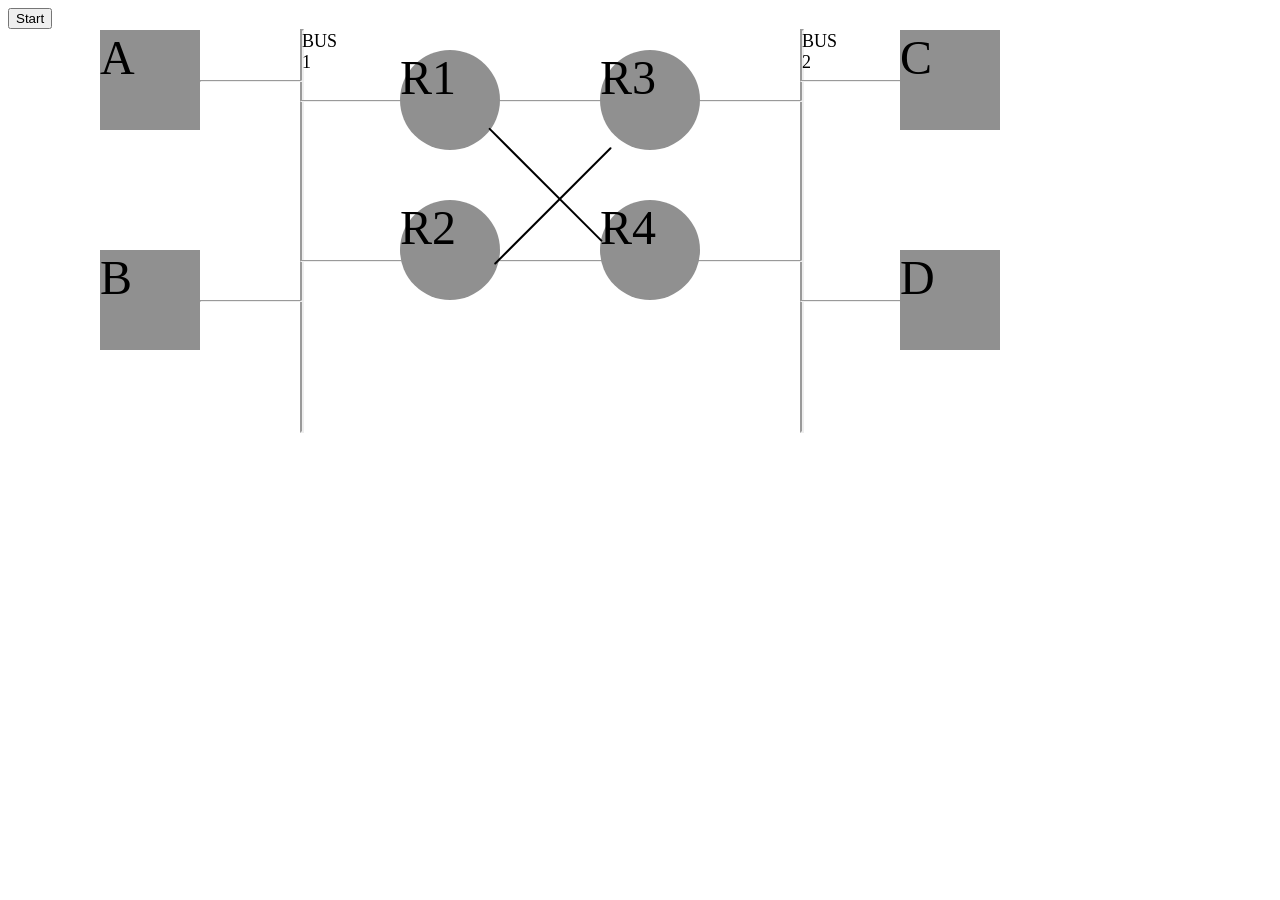
==== pythonCode/index.html @ c3cde248 "Basic GUI done" ====
﻿<html>
<head>

<script language='javascript'>

function loop()
{
	setInterval(function(){ sendRequest(); }, 3000);
	// sendRequest();
}

function setColour(status, to, container)
{
	if (status == "Transmitting")
	{
		container.style.background = '#008000';
		container.innerHTML = to;
	}
	else if (status == 'Collision')
	{
		container.style.background = '#ff0000';
		container.innerHTML = to;
	}
	else if (status == 'Waiting')
	{
		container.style.background = '#ffff00';
		container.innerHTML = to;
	}
	else if (status == 'Ready')
	{
		container.style.background = '#909090';
		container.innerHTML = "";
	}
}

function controller(res)
{
	// alert(res.A.status);
	setColour(res.A.status, res.A.to, document.getElementById("rectangle1"));
	setColour(res.B.status, res.B.to, document.getElementById("rectangle3"));
	setColour(res.C.status, res.C.to, document.getElementById("rectangle2"));
	setColour(res.D.status, res.D.to, document.getElementById("rectangle4"));
	setColour(res.R1.status, res.R1.to, document.getElementById("circle1"));
	setColour(res.R2.status, res.R2.to, document.getElementById("circle3"));
	setColour(res.R3.status, res.R3.to, document.getElementById("circle2"));
	setColour(res.R4.status, res.R4.to, document.getElementById("circle4"));
}

function sendRequest()
{
	var xmlhttp = new XMLHttpRequest();
    xmlhttp.overrideMimeType("application/json");
    xmlhttp.onreadystatechange = function () {
    	if (xmlhttp.readyState == 4) {
            // alert("1");
            var res = JSON.parse(xmlhttp.responseText);;
            // alert(JSON.stringify(res.A.status));
            // var res = xmlhttp.responseText;
            controller(res);
            // var jsonStr = JSON.stringify(res);
            // alert(jsonStr);
        }
    };
    xmlhttp.open("GET", "http://127.0.0.1:5002/", true);
    xmlhttp.send();
}

</script>
<link rel="stylesheet" type="text/css" href="stylee.css" media="screen" />

</head>
<body>
<button type="button" onClick="loop()">Start</button>
 <div id="vertical-line1"><font size="4">BUS 1</font></div>
<div id="vertical-line2"><font size="4">BUS 2</font></div>
<div id="horizontal-line1"></div>
<div id="horizontal-line2"></div>
<div id="horizontal-line3"></div>
<div id="horizontal-line4"></div>
<div id="horizontal-line5"></div>
<div id="horizontal-line6"></div>
<div id="horizontal-line7"></div>
<div id="horizontal-line8"></div>
<div id="horizontal-line9"></div>
<div id="horizontal-line10"></div>
<div id="circle1"><font size="8">R1</font></div>
<div id="circle2"><font size="8">R3</font></div>
<div id="circle3"><font size="8">R2</font></div>
<div id="circle4"><font size="8">R4</font></div>
<div id="rectangle1"><font size="8">A</font></div>
<div id="rectangle2"><font size="8">C</font></div>
<div id="rectangle3"><font size="8">B</font></div>
<div id="rectangle4"><font size="8">D</font></div>
<div id="slanted-line"></div>
<div id="slanted-line1"></div>
</div>
</body>
</html>
---- pythonCode/stylee.css ----
#circle1 {
    background: #909090;
    width: 100px;
    height: 100px;
    border-radius: 50%;
    position:absolute;
    TOP:50px; LEFT:400px;
}
#circle2 {
    background: #909090;
    width: 100px;
    height: 100px;
    border-radius: 50%;
position:absolute;
    TOP:50px; LEFT:600px;
}
#circle3 {
    background: #909090;
    width: 100px;
    height: 100px;
    border-radius: 50%;
position:absolute;
    TOP:200px; LEFT:400px;
}
#circle4 {
    background: #909090;
    width: 100px;
    height: 100px;
    border-radius: 50%;
position:absolute;
    TOP:200px; LEFT:600px;
}
#rectangle1 {
    background: #909090;
    width: 100px;
    height: 100px;
position:absolute;
    TOP:30px; LEFT:100px;
}
#rectangle2 {
    background: #909090;
    width: 100px;
    height: 100px;
position:absolute;
    TOP:30px; LEFT:900px;
}
#rectangle3 {
    background: #909090;
    width: 100px;
    height: 100px;
position:absolute;
    TOP:250px; LEFT:100px;
}
#rectangle4 {
    background: #909090;
    width: 100px;
    height: 100px;
position:absolute;
    TOP:250px; LEFT:900px;
}
#vertical-line1{
      width: 0px; 
      height: 400px;
      float: left; 
      border: 2px inset; 
position:absolute;
LEFT:300px;
    }
#vertical-line2{
      width: 0px; 
      height: 400px;
      float: left; 
      border: 2px inset; 
position:absolute;
LEFT:800px;
    }
#horizontal-line1{
      width: 100px;
      height: 0;
      float: left; 
      border: 1px inset; 
position:absolute;
LEFT:200px;
TOP: 80px;
    }
#horizontal-line2{
      width:100px; 
      height: 0;
      float: left; 
      border: 1px inset;
position:absolute;
LEFT:200px;
TOP: 300px;
    }
#horizontal-line3{
      width:100px; 
      height: 0;
      float: left; 
      border: 1px inset; 
position:absolute;
LEFT:300px;
TOP: 100px;
    }
#horizontal-line4{
      width:100px; 
      height: 0;
      float: left; 
      border: 1px inset; 
position:absolute;
LEFT:300px;
TOP: 260px;
    }
#horizontal-line5{
      width: 200px;
      height: 0;
      float: left; 
      border: 1px inset; 
position:absolute;
LEFT: 410px;
TOP: 100px;
    }
#horizontal-line6{
      width:200px; 
      height: 0;
      float: left; 
      border: 1px inset; 
position:absolute;
LEFT:410px;
TOP: 260px;
    }
#horizontal-line7{
      width:150px; 
      height: 0;
      float: left; 
      border: 1px inset; 
position:absolute;
LEFT:650px;
TOP: 100px;
    }
#horizontal-line8{
      width:150px; 
      height: 0;
      float: left; 
      border: 1px inset; 
position:absolute;
LEFT:650px;
TOP: 260px;
    }
#horizontal-line9{
      width:100px; 
      height: 0;
      float: left; 
      border: 1px inset; 
position:absolute;
LEFT:800px;
TOP: 80px;
    }
#horizontal-line10{
      width:100px; 
      height: 0;
      float: left; 
      border: 1px inset; 
position:absolute;
LEFT:800px;
TOP:300px;
    }

#slanted-line {
  width: 165px;
  background: black;
  height: 2px;

  
  border-radius: 1px;

  transform: rotate(-45deg);
  -os-transform: rotate(-45deg);
  -ms-transform: rotate(-45deg);
  -moz-transform: rotate(-45deg);
  -webkit-transform: rotate(-45deg);

transform-origin: 200% 200%;
  -o-transform-origin: 200% 200%;
  -ms-transform-origin: 200% 200%;
  -moz-transform-origin: 200% 200%;
  -webkit-transform-origin: 200% 200%;

position:absolute;
LEFT:400px;



  
   
}
#slanted-line1 {
  width: 160px;
  background: black;
  height: 2px;

  
  border-radius: 1px;

  transform: rotate(45deg);
  -os-transform: rotate(45deg);
  -ms-transform: rotate(45deg);
  -moz-transform: rotate(45deg);
  -webkit-transform: rotate(45deg);

transform-origin: 20% 20%;
  -o-transform-origin: 20% 20%;
  -ms-transform-origin: 20% 20%;
  -moz-transform-origin:20% 20%;
  -webkit-transform-origin: 20% 20%;

position:absolute;
LEFT:480px;
TOP:150px;

}
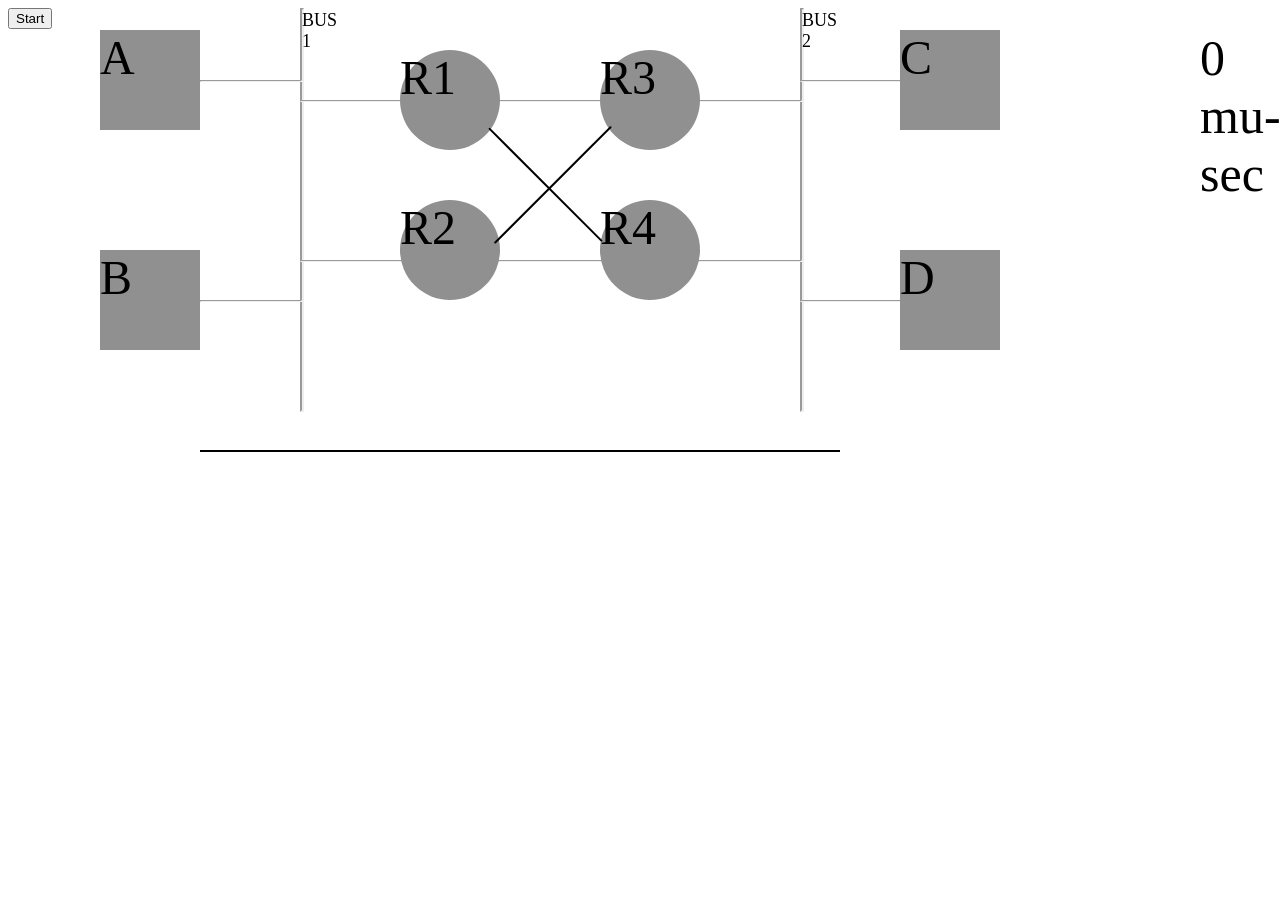
==== commit c4a4baa4: "added table" ====
--- a/pythonCode/index.html
+++ b/pythonCode/index.html
@@ -5,9 +5,37 @@
 
 function loop()
 {
-	setInterval(function(){ sendRequest(); }, 3000);
+	setInterval(function(){ sendRequest(); }, 100);
 	// sendRequest();
 }
+
+function loadTable(data) {
+    var table = document.getElementById("statusUpdateTable");
+    var properties = ['status', 'to', 'id', 'IP', 'MAC', 'collisionCount', 'packetCount'];
+    var objs = ['A', 'B', 'R1', 'R2', 'R3', 'R4', 'C', 'D']
+    
+    table.innerHTML = "";
+    var row = table.insertRow(0);
+    var cell = row.insertCell(0);
+    for (var i = 0; i < objs.length; i++){
+    	var cell = row.insertCell(i+1);
+    	cell.innerHTML = objs[i];
+    }
+
+    for (var i = 0; i < properties.length; i++){
+    	var property = properties[i];
+	    
+    	var row = table.insertRow(i+1);
+    	var cell = row.insertCell(0);
+    	cell.innerHTML = properties[i];
+    	for (var j = 0; j < objs.length; j++){
+	        var cell = row.insertCell(j+1);
+	        cell.innerHTML = data[objs[j]][property];
+
+		}
+	}
+}
+
 
 function setColour(status, to, container)
 {
@@ -44,6 +72,8 @@
 	setColour(res.R2.status, res.R2.to, document.getElementById("circle3"));
 	setColour(res.R3.status, res.R3.to, document.getElementById("circle2"));
 	setColour(res.R4.status, res.R4.to, document.getElementById("circle4"));
+	loadTable(res);
+	document.getElementById("output").innerHTML = res['time'] + " mu-sec";
 }
 
 function sendRequest()
@@ -70,29 +100,42 @@
 
 </head>
 <body>
-<button type="button" onClick="loop()">Start</button>
- <div id="vertical-line1"><font size="4">BUS 1</font></div>
-<div id="vertical-line2"><font size="4">BUS 2</font></div>
-<div id="horizontal-line1"></div>
-<div id="horizontal-line2"></div>
-<div id="horizontal-line3"></div>
-<div id="horizontal-line4"></div>
-<div id="horizontal-line5"></div>
-<div id="horizontal-line6"></div>
-<div id="horizontal-line7"></div>
-<div id="horizontal-line8"></div>
-<div id="horizontal-line9"></div>
-<div id="horizontal-line10"></div>
-<div id="circle1"><font size="8">R1</font></div>
-<div id="circle2"><font size="8">R3</font></div>
-<div id="circle3"><font size="8">R2</font></div>
-<div id="circle4"><font size="8">R4</font></div>
-<div id="rectangle1"><font size="8">A</font></div>
-<div id="rectangle2"><font size="8">C</font></div>
-<div id="rectangle3"><font size="8">B</font></div>
-<div id="rectangle4"><font size="8">D</font></div>
-<div id="slanted-line"></div>
-<div id="slanted-line1"></div>
+<div>	
+	<div>
+		<div id="vertical-line1"><font size="4">BUS 1</font></div>
+		<div id="vertical-line2"><font size="4">BUS 2</font></div>
+		<div id="horizontal-line1"></div>
+		<div id="horizontal-line2"></div>
+		<div id="horizontal-line3"></div>
+		<div id="horizontal-line4"></div>
+		<div id="horizontal-line5"></div>
+		<div id="horizontal-line6"></div>
+		<div id="horizontal-line7"></div>
+		<div id="horizontal-line8"></div>
+		<div id="horizontal-line9"></div>
+		<div id="horizontal-line10"></div>
+		<div id="circle1"><font size="8">R1</font></div>
+		<div id="circle2"><font size="8">R3</font></div>
+		<div id="circle3"><font size="8">R2</font></div>
+		<div id="circle4"><font size="8">R4</font></div>
+		<div id="rectangle1"><font size="8">A</font></div>
+		<div id="rectangle2"><font size="8">C</font></div>
+		<div id="rectangle3"><font size="8">B</font></div>
+		<div id="rectangle4"><font size="8">D</font></div>
+		<div id="slanted-line"></div>
+		<div id="slanted-line1"></div>
+	</div>
+	<div>
+		<button type="button" onClick="loop()">Start</button>
+	</div>
+	<div id="extra">
+		<table id="statusUpdateTable">
+		</table>
+	</div>
+	<div id='output'>0 mu-sec</div>
+	<div>
 </div>
+
+
 </body>
 </html>
--- a/pythonCode/stylee.css
+++ b/pythonCode/stylee.css
@@ -1,6 +1,3 @@
-
-
-
 #circle1 {
     background: #909090;
     width: 100px;
@@ -9,6 +6,7 @@
     position:absolute;
     TOP:50px; LEFT:400px;
 }
+
 #circle2 {
     background: #909090;
     width: 100px;
@@ -221,3 +219,45 @@
 TOP:150px;
 
 }
+
+table {
+    border: 1px solid black;
+    width: 50%;
+    position:absolute;
+    TOP:450px;
+    LEFT:200px;
+}
+
+th, td {
+    border: 1px solid black;
+}
+
+#output{
+  font-size: 50px;
+  position:absolute;
+  LEFT:1200px;
+}
+/*#customers {
+    font-family: "Trebuchet MS", Arial, Helvetica, sans-serif;
+    border-collapse: collapse;
+    width: 100%;
+    position:absolute;
+    TOP:450px;
+}
+
+#customers td, #customers th {
+    border: 1px solid #ddd;
+    padding: 8px;
+}
+
+#customers tr:nth-child(even){background-color: #f2f2f2;}
+
+#customers tr:hover {background-color: #ddd;}
+
+#customers th {
+    padding-top: 12px;
+    padding-bottom: 12px;
+    text-align: left;
+    background-color: #4CAF50;
+    color: white;
+}*/
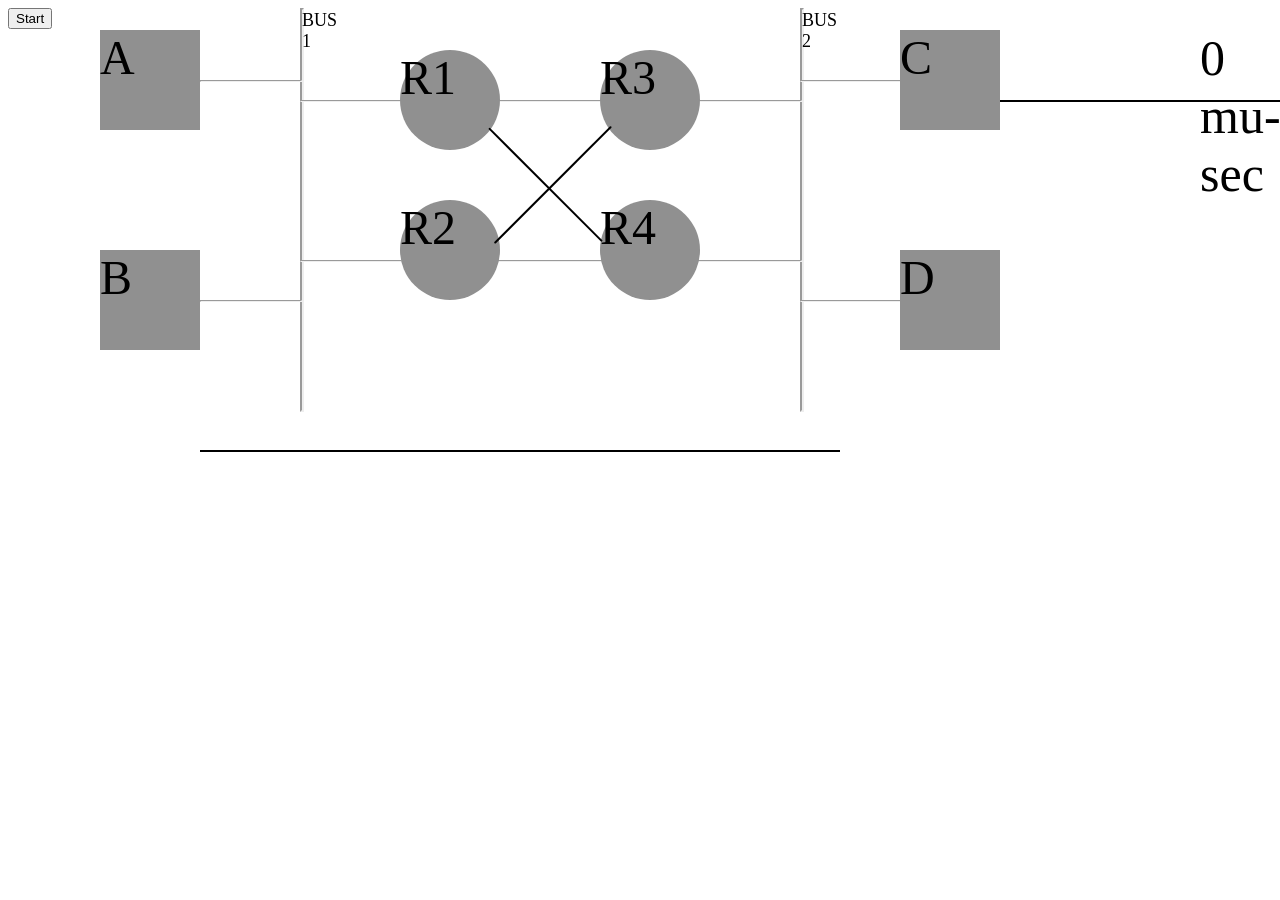
==== commit 0808009f: "received node count working" ====
--- a/pythonCode/index.html
+++ b/pythonCode/index.html
@@ -11,8 +11,8 @@
 
 function loadTable(data) {
     var table = document.getElementById("statusUpdateTable");
-    var properties = ['status', 'to', 'id', 'IP', 'MAC', 'collisionCount', 'packetCount'];
-    var objs = ['A', 'B', 'R1', 'R2', 'R3', 'R4', 'C', 'D']
+    var properties = ['status', 'to', 'id', 'IP', 'MAC', 'collisionCount', 'packetCount', 'receivedPacketCount'];
+    var objs = ['A', 'B', 'R1', 'R2', 'R3', 'R4', 'C', 'D'];
     
     table.innerHTML = "";
     var row = table.insertRow(0);
@@ -34,6 +34,13 @@
 
 		}
 	}
+}
+
+function loadCostTable(data)
+{
+	var table = document.getElementById("table2");
+	var objs = ['A', 'B', 'R1', 'R2', 'R3', 'R4', 'C', 'D'];
+	
 }
 
 
@@ -133,6 +140,10 @@
 		</table>
 	</div>
 	<div id='output'>0 mu-sec</div>
+	<div id="costTable">
+		<table id="table2">
+		</table>
+	</div>
 	<div>
 </div>
 
--- a/pythonCode/stylee.css
+++ b/pythonCode/stylee.css
@@ -237,6 +237,15 @@
   position:absolute;
   LEFT:1200px;
 }
+
+#table2 {
+    border: 1px solid black;
+    width: 50%;
+    position:absolute;
+    TOP:100px;
+    LEFT:1000px;
+}
+
 /*#customers {
     font-family: "Trebuchet MS", Arial, Helvetica, sans-serif;
     border-collapse: collapse;
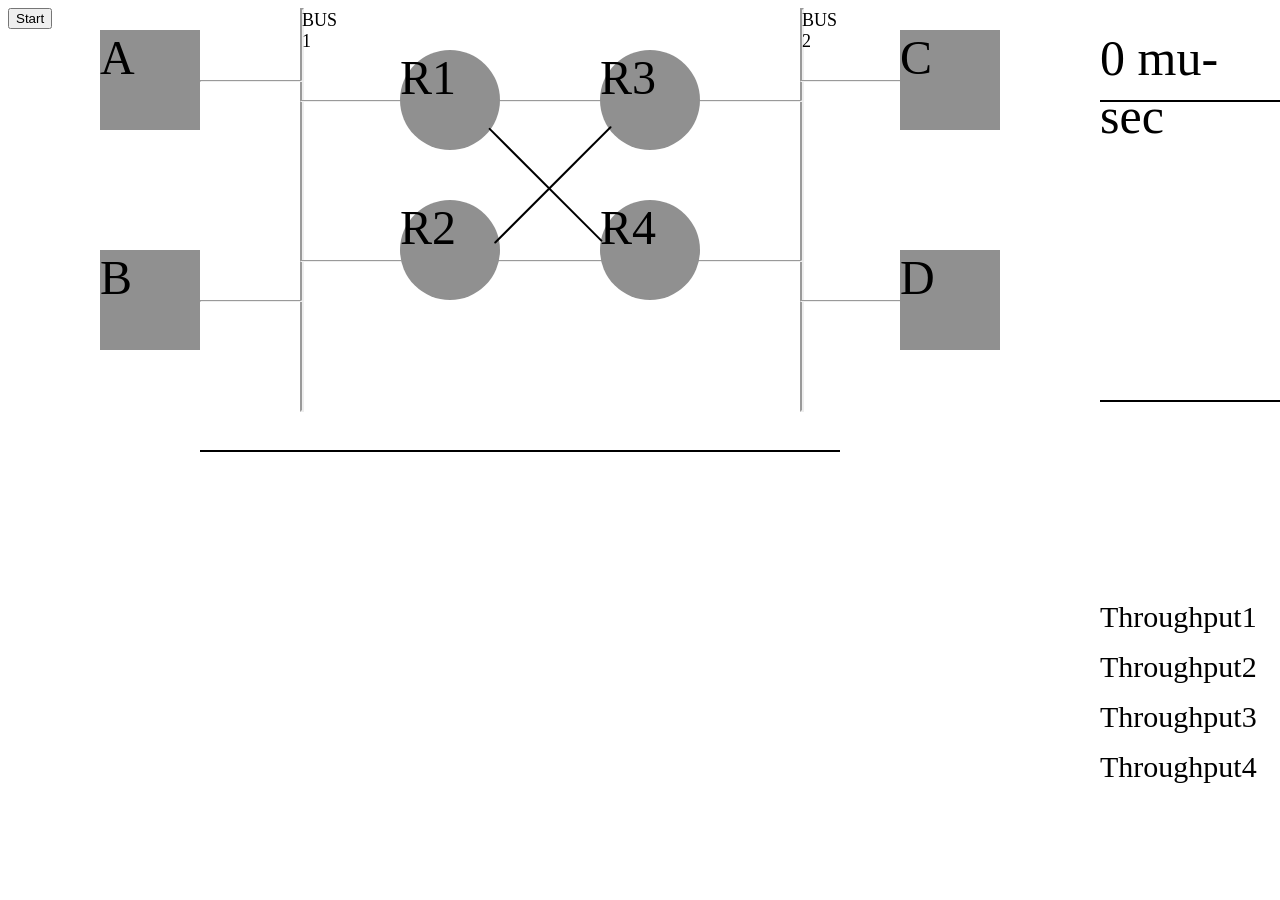
==== commit e5a20a17: "GUI done" ====
--- a/pythonCode/index.html
+++ b/pythonCode/index.html
@@ -1,4 +1,5 @@
-﻿<html>
+﻿<!-- Referenced Javascript, HTML and CSS documentations about shapes and tables -->
+<html>
 <head>
 
 <script language='javascript'>
@@ -39,10 +40,55 @@
 function loadCostTable(data)
 {
 	var table = document.getElementById("table2");
-	var objs = ['A', 'B', 'R1', 'R2', 'R3', 'R4', 'C', 'D'];
-	
-}
-
+	var objs = ['A', 'B', 'C', 'D', 'R1', 'R2', 'R3', 'R4'];
+
+	table.innerHTML = "";
+    var row = table.insertRow(0);
+    var cell = row.insertCell(0);
+    for (var i = 0; i < objs.length; i++){
+    	var cell = row.insertCell(i+1);
+    	cell.innerHTML = objs[i];
+    }
+
+    for (var i = 0; i < objs.length; i++){
+    	var obj = objs[i];
+	    
+    	var row = table.insertRow(i+1);
+    	var cell = row.insertCell(0);
+    	cell.innerHTML = obj;
+    	for (var j = 0; j < objs.length; j++){
+	        var cell = row.insertCell(j+1);
+	        cell.innerHTML = data['graph'][objs[i]][objs[j]];
+        }
+	}
+}
+
+function loadDijkstraTable(data)
+{
+	var table = document.getElementById("table3");
+	var routers = ['R1', 'R2', 'R3', 'R4'];
+	var nodes = ['A', 'B', 'C', 'D'];
+
+	table.innerHTML = "";
+    var row = table.insertRow(0);
+    var cell = row.insertCell(0);
+    for (var i = 0; i < nodes.length; i++){
+    	var cell = row.insertCell(i+1);
+    	cell.innerHTML = nodes[i];
+    }
+
+    for (var i = 0; i < routers.length; i++){
+    	var obj = routers[i];
+	    
+    	var row = table.insertRow(i+1);
+    	var cell = row.insertCell(0);
+    	cell.innerHTML = obj;
+    	for (var j = 0; j < nodes.length; j++){
+	        var cell = row.insertCell(j+1);
+	        cell.innerHTML = data[obj+"_route_table"][nodes[j]];
+        }
+	}
+}
 
 function setColour(status, to, container)
 {
@@ -81,6 +127,12 @@
 	setColour(res.R4.status, res.R4.to, document.getElementById("circle4"));
 	loadTable(res);
 	document.getElementById("output").innerHTML = res['time'] + " mu-sec";
+	loadCostTable(res);
+	loadDijkstraTable(res);
+	for (var i=1; i<=4; i++)
+	{
+		document.getElementById("output"+i).innerHTML = String.fromCharCode(65+i-1) + " --->  " + res[String.fromCharCode(65+i-1)+"_throughput"];
+	}
 }
 
 function sendRequest()
@@ -144,6 +196,16 @@
 		<table id="table2">
 		</table>
 	</div>
+	<div id="dijkstraTable">
+		<table id="table3">
+		</table>
+	</div>
+	<div id="buffers">
+		<div id='output1'>Throughput1</div>
+		<div id='output2'>Throughput2</div>
+		<div id='output3'>Throughput3</div>
+		<div id='output4'>Throughput4</div>
+	</div>
 	<div>
 </div>
 
--- a/pythonCode/stylee.css
+++ b/pythonCode/stylee.css
@@ -235,15 +235,51 @@
 #output{
   font-size: 50px;
   position:absolute;
-  LEFT:1200px;
+  LEFT:1100px;
+}
+
+#output1{
+  font-size: 30px;
+  position:absolute;
+  LEFT:1100px;
+  TOP:600;
+}
+
+#output2{
+  font-size: 30px;
+  position:absolute;
+  LEFT:1100px;
+  TOP:650;
+}
+
+#output3{
+  font-size: 30px;
+  position:absolute;
+  LEFT:1100px;
+  TOP:700;
+}
+
+#output4{
+  font-size: 30px;
+  position:absolute;
+  LEFT:1100px;
+  TOP:750;
 }
 
 #table2 {
     border: 1px solid black;
-    width: 50%;
+    width: 300px;
     position:absolute;
     TOP:100px;
-    LEFT:1000px;
+    LEFT:1100px;
+}
+
+#table3 {
+    border: 1px solid black;
+    width: 300px;
+    position:absolute;
+    TOP:400px;
+    LEFT:1100px;
 }
 
 /*#customers {
